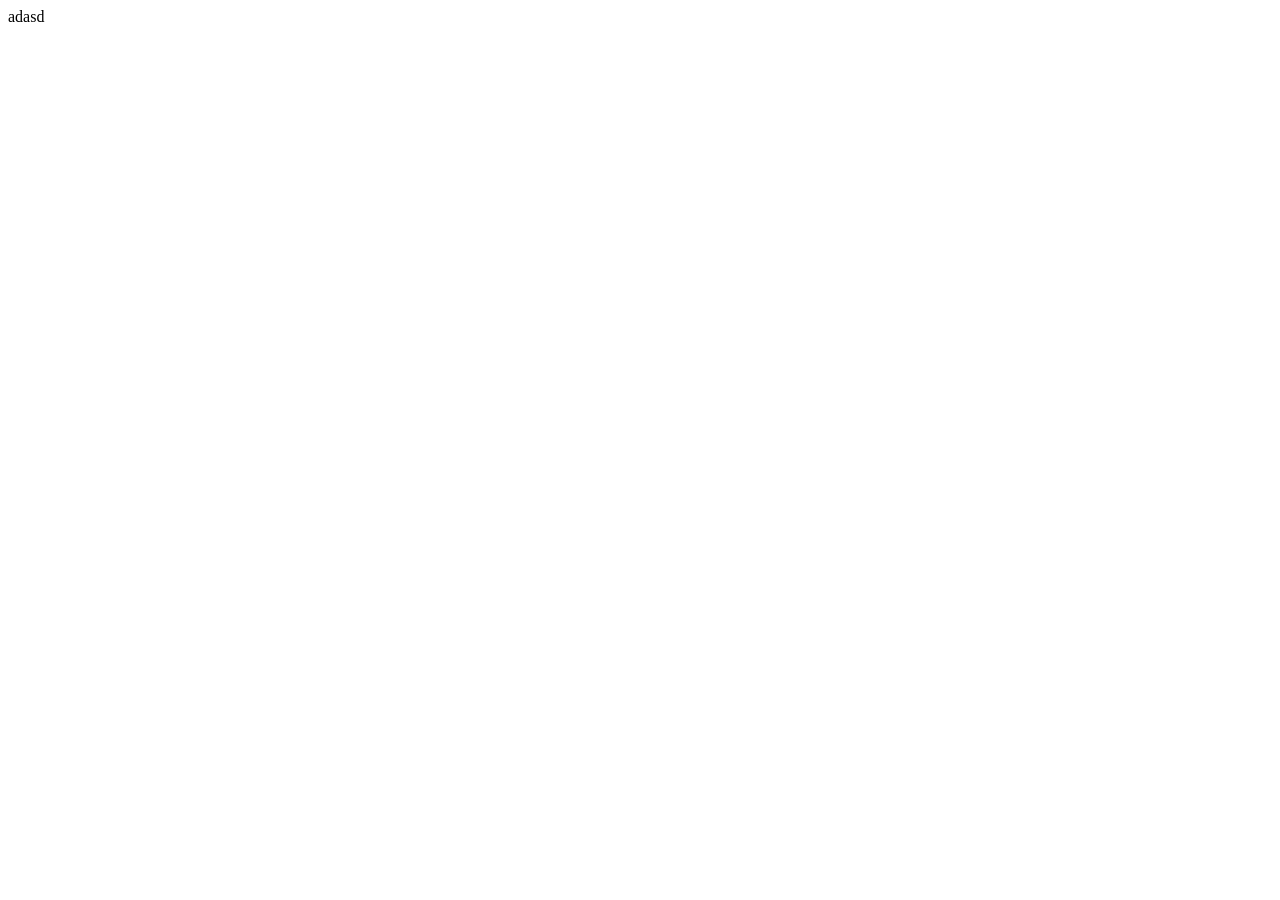
==== index.html @ 21aac508 "irst commit" ====
<!DOCTYPE html>
<html lang="en">
<head>
    <meta charset="UTF-8">
    <meta name="viewport" content="width=device-width, initial-scale=1.0">
    <title>Document</title>
</head>
<body>
    adasd
</body>
</html>
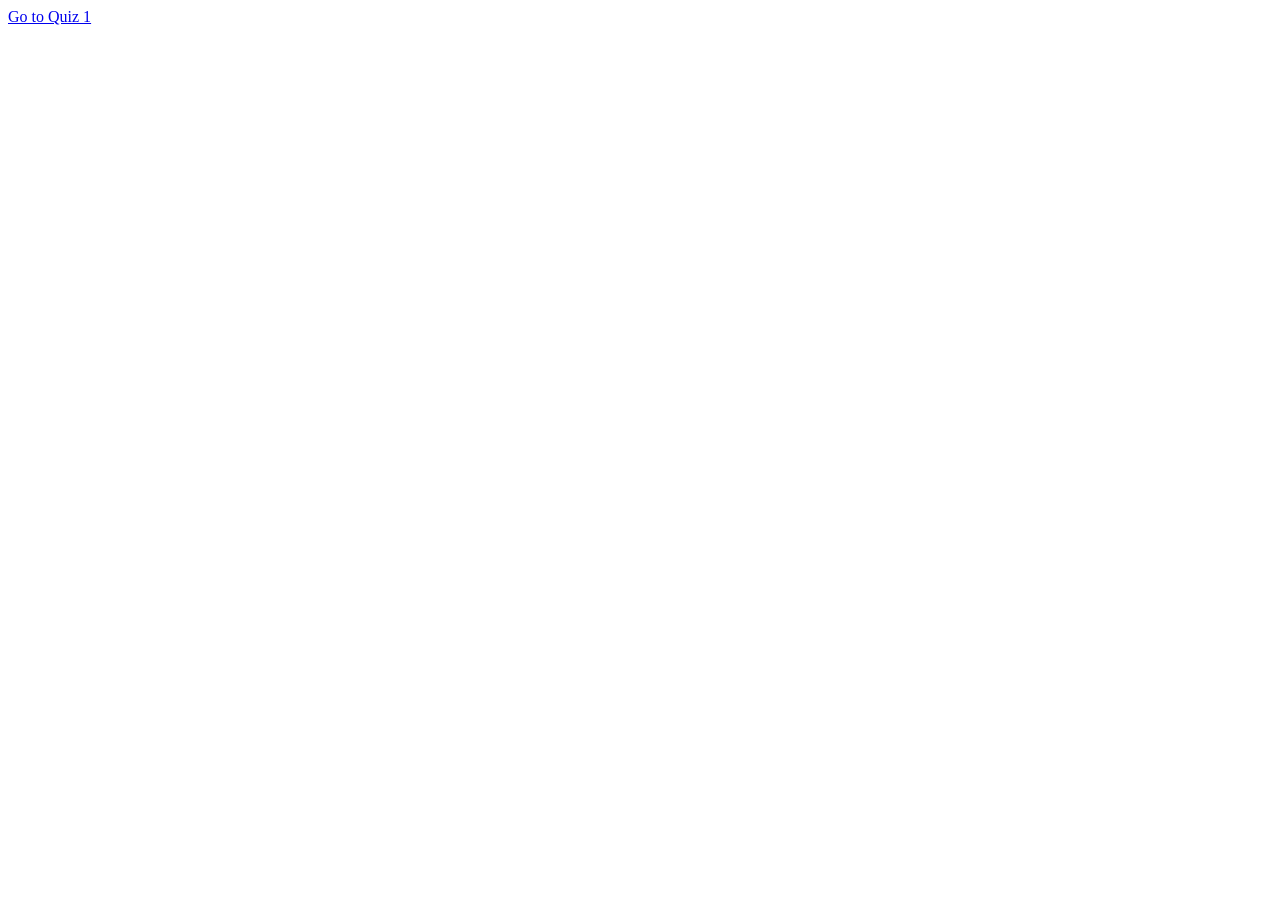
==== commit 7c627e7b: "first commit" ====
--- a/index.html
+++ b/index.html
@@ -6,6 +6,6 @@
     <title>Document</title>
 </head>
 <body>
-    adasd
+    <a href="quiz1.html">Go to Quiz 1</a>
 </body>
 </html>
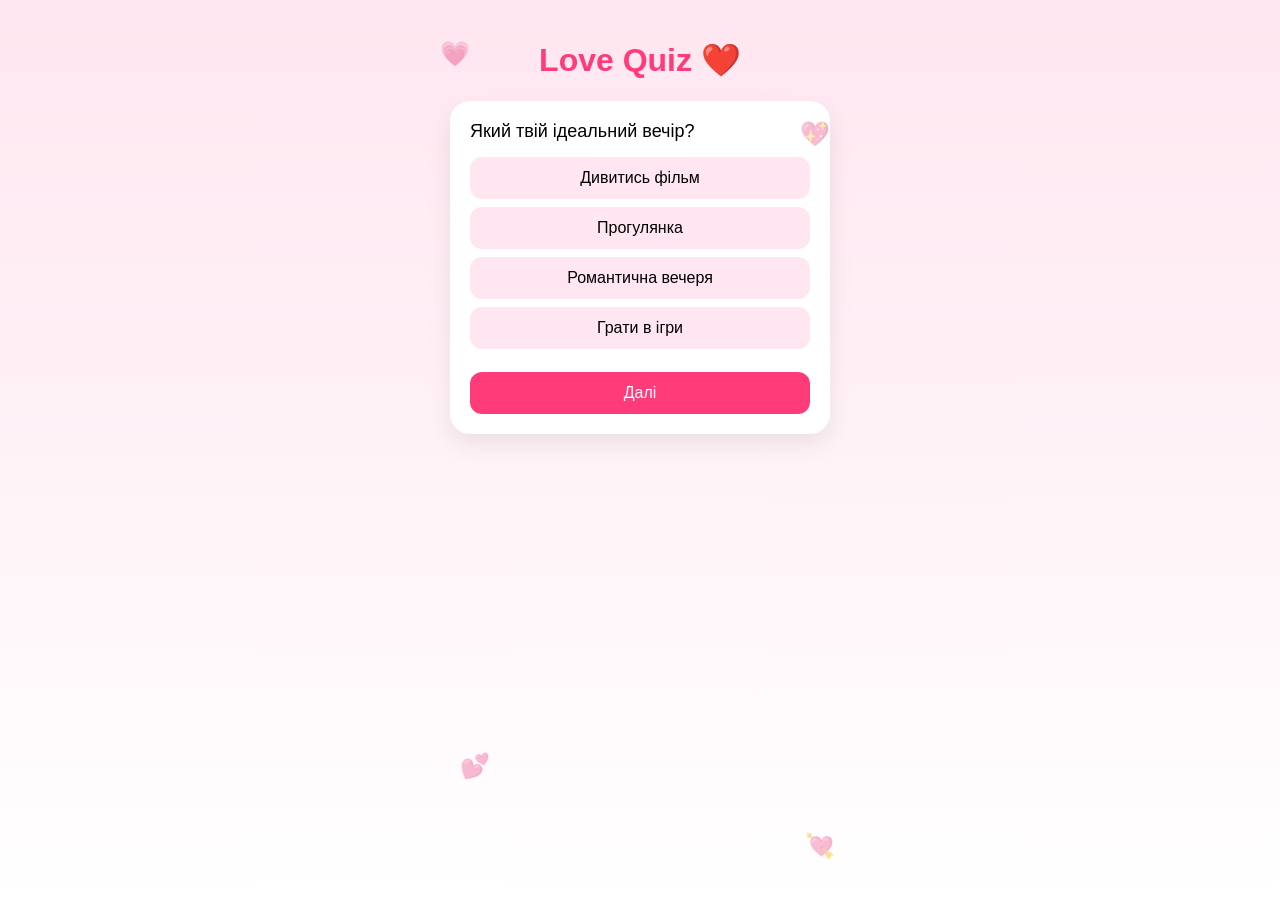
==== commit 1b4da4c3: "second commit" ====
--- a/index.html
+++ b/index.html
@@ -1,11 +1,115 @@
 <!DOCTYPE html>
-<html lang="en">
+<html lang="uk">
 <head>
-    <meta charset="UTF-8">
-    <meta name="viewport" content="width=device-width, initial-scale=1.0">
-    <title>Document</title>
+<meta charset="UTF-8">
+<meta name="viewport" content="width=device-width, initial-scale=1.0">
+<title>Love Quiz</title>
+<style>
+body{
+  margin:0;
+  font-family:Arial, sans-serif;
+  background:linear-gradient(180deg,#ffe6f0,#fff);
+  display:flex;
+  justify-content:center;
+}
+.container{
+  width:100%;
+  max-width:420px;
+  min-height:100vh;
+  padding:20px;
+  box-sizing:border-box;
+  position:relative;
+}
+
+h1{
+  text-align:center;
+  color:#ff3b7a;
+}
+
+.quiz-card{
+  background:white;
+  border-radius:20px;
+  padding:20px;
+  box-shadow:0 10px 25px rgba(0,0,0,0.08);
+  margin-top:20px;
+}
+
+.question{
+  font-size:18px;
+  margin-bottom:15px;
+}
+
+.option{
+  display:block;
+  width:100%;
+  padding:12px;
+  margin:8px 0;
+  border:none;
+  border-radius:12px;
+  background:#ffe6f0;
+  font-size:16px;
+  cursor:pointer;
+  transition:0.2s;
+}
+
+.option:hover{
+  background:#ffd1e6;
+}
+
+.next{
+  margin-top:15px;
+  width:100%;
+  padding:12px;
+  border:none;
+  border-radius:12px;
+  background:#ff3b7a;
+  color:white;
+  font-size:16px;
+}
+
+.heart{
+  position:absolute;
+  font-size:24px;
+  opacity:0.4;
+  animation:float 6s infinite ease-in-out;
+}
+
+@keyframes float{
+  0%{transform:translateY(0)}
+  50%{transform:translateY(-20px)}
+  100%{transform:translateY(0)}
+}
+
+.heart1{top:40px;left:10px}
+.heart2{top:120px;right:20px}
+.heart3{bottom:120px;left:30px}
+.heart4{bottom:40px;right:15px}
+
+</style>
 </head>
 <body>
-    <a href="quiz1.html">Go to Quiz 1</a>
+
+<div class="container">
+
+<div class="heart heart1">💗</div>
+<div class="heart heart2">💖</div>
+<div class="heart heart3">💕</div>
+<div class="heart heart4">💘</div>
+
+<h1>Love Quiz ❤️</h1>
+
+<div class="quiz-card">
+<div class="question" id="question">Який твій ідеальний вечір?</div>
+
+<button class="option">Дивитись фільм</button>
+<button class="option">Прогулянка</button>
+<button class="option">Романтична вечеря</button>
+<button class="option">Грати в ігри</button>
+
+<button class="next">Далі</button>
+</div>
+
+</div>
+
 </body>
-</html>+</html>
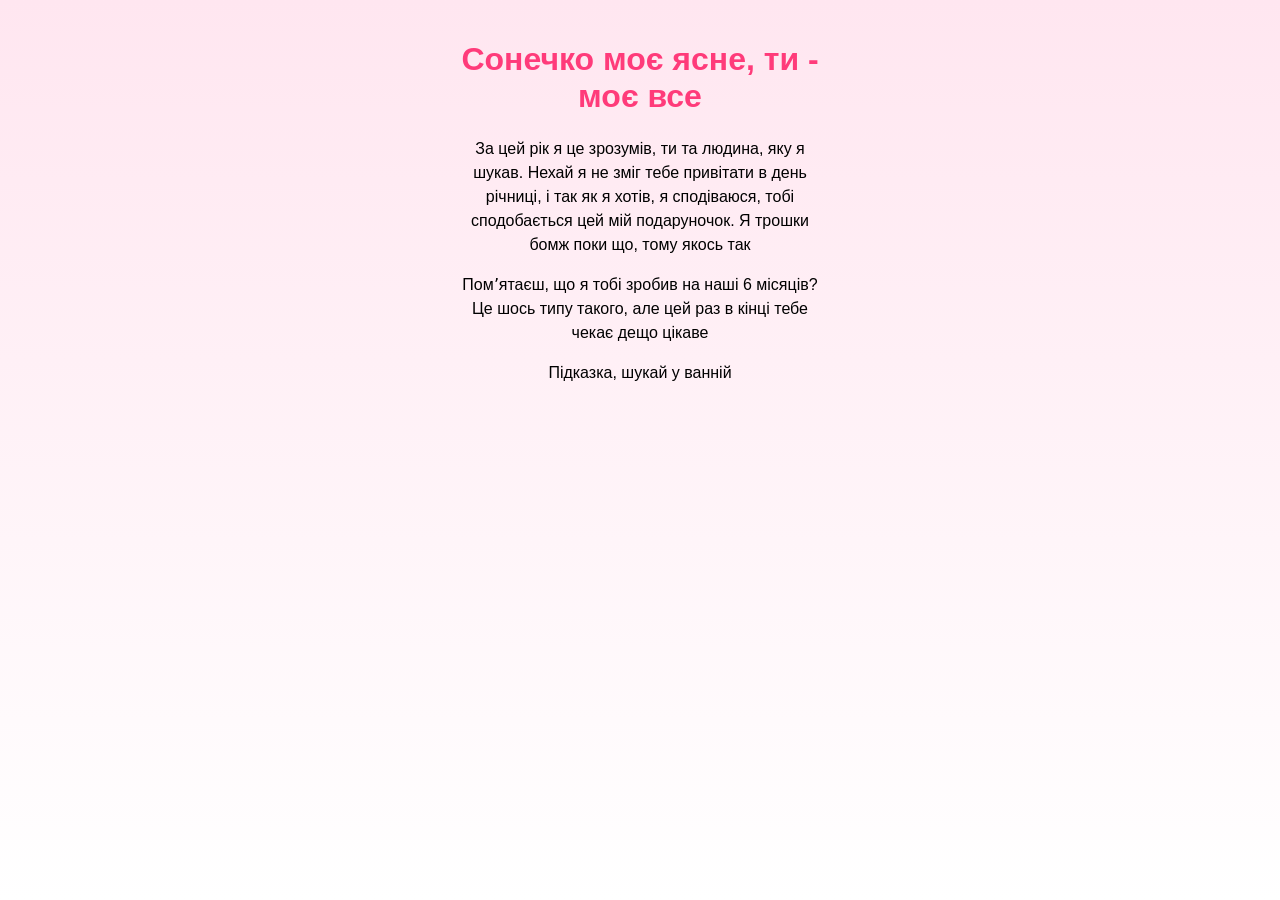
==== commit 5c2722f2: "double commit" ====
--- a/index.html
+++ b/index.html
@@ -4,112 +4,14 @@
 <meta charset="UTF-8">
 <meta name="viewport" content="width=device-width, initial-scale=1.0">
 <title>Love Quiz</title>
-<style>
-body{
-  margin:0;
-  font-family:Arial, sans-serif;
-  background:linear-gradient(180deg,#ffe6f0,#fff);
-  display:flex;
-  justify-content:center;
-}
-.container{
-  width:100%;
-  max-width:420px;
-  min-height:100vh;
-  padding:20px;
-  box-sizing:border-box;
-  position:relative;
-}
-
-h1{
-  text-align:center;
-  color:#ff3b7a;
-}
-
-.quiz-card{
-  background:white;
-  border-radius:20px;
-  padding:20px;
-  box-shadow:0 10px 25px rgba(0,0,0,0.08);
-  margin-top:20px;
-}
-
-.question{
-  font-size:18px;
-  margin-bottom:15px;
-}
-
-.option{
-  display:block;
-  width:100%;
-  padding:12px;
-  margin:8px 0;
-  border:none;
-  border-radius:12px;
-  background:#ffe6f0;
-  font-size:16px;
-  cursor:pointer;
-  transition:0.2s;
-}
-
-.option:hover{
-  background:#ffd1e6;
-}
-
-.next{
-  margin-top:15px;
-  width:100%;
-  padding:12px;
-  border:none;
-  border-radius:12px;
-  background:#ff3b7a;
-  color:white;
-  font-size:16px;
-}
-
-.heart{
-  position:absolute;
-  font-size:24px;
-  opacity:0.4;
-  animation:float 6s infinite ease-in-out;
-}
-
-@keyframes float{
-  0%{transform:translateY(0)}
-  50%{transform:translateY(-20px)}
-  100%{transform:translateY(0)}
-}
-
-.heart1{top:40px;left:10px}
-.heart2{top:120px;right:20px}
-.heart3{bottom:120px;left:30px}
-.heart4{bottom:40px;right:15px}
-
-</style>
+<link rel="stylesheet" href="style.css">
 </head>
 <body>
-
-<div class="container">
-
-<div class="heart heart1">💗</div>
-<div class="heart heart2">💖</div>
-<div class="heart heart3">💕</div>
-<div class="heart heart4">💘</div>
-
-<h1>Love Quiz ❤️</h1>
-
-<div class="quiz-card">
-<div class="question" id="question">Який твій ідеальний вечір?</div>
-
-<button class="option">Дивитись фільм</button>
-<button class="option">Прогулянка</button>
-<button class="option">Романтична вечеря</button>
-<button class="option">Грати в ігри</button>
-
-<button class="next">Далі</button>
-</div>
-
-</div>
-
+    <div class="container">
+        <h1>Сонечко моє ясне, ти - моє все</h1>
+        <p class="message">За цей рік я це зрозумів, ти та людина, яку я шукав. Нехай я не зміг тебе привітати в день річниці, і так як я хотів, я сподіваюся, тобі сподобається цей мій подаруночок. Я трошки бомж поки що, тому якось так</p>
+        <p class="message">Помʼятаєш, що я тобі зробив на наші 6 місяців? Це шось типу такого, але цей раз в кінці тебе чекає дещо цікаве</p>
+        <p class="message">Підказка, шукай у ванній</p>
+    </div>
 </body>
 </html>
--- a/style.css
+++ b/style.css
@@ -0,0 +1,78 @@
+body{
+  margin:0;
+  font-family:Arial, sans-serif;
+  background:linear-gradient(180deg,#ffe6f0,#fff);
+  display:flex;
+  justify-content:center;
+}
+.container{
+  width:100%;
+  max-width:420px;
+  min-height:100vh;
+  padding:20px;
+  box-sizing:border-box;
+  position:relative;
+}
+
+h1{
+  text-align:center;
+  color:#ff3b7a;
+}
+.message{
+  margin-top:10px;
+  font-size:16px;
+  line-height:1.5;
+  max-width: 420px;
+  text-align: center;
+}
+.quiz-card{
+  background:white;
+  border-radius:20px;
+  padding:20px;
+  box-shadow:0 10px 25px rgba(0,0,0,0.08);
+  margin-top:20px;
+}
+
+.question{
+  font-size:18px;
+  margin-bottom:15px;
+}
+
+.option{
+  display:block;
+  width:100%;
+  padding:12px;
+  margin:8px 0;
+  border:none;
+  border-radius:12px;
+  background:#ffe6f0;
+  font-size:16px;
+  cursor:pointer;
+  transition:0.2s;
+}
+
+.option:hover{
+  background:#ffd1e6;
+}
+
+.next{
+  margin-top:15px;
+  width:100%;
+  padding:12px;
+  border:none;
+  border-radius:12px;
+  background:#ff3b7a;
+  color:white;
+  font-size:16px;
+}
+
+.heart{
+  position:absolute;
+  font-size:24px;
+  opacity:0.4;
+  animation:float 6s infinite ease-in-out;
+}
+.heart1{top:40px;left:10px}
+.heart2{top:120px;right:20px}
+.heart3{bottom:120px;left:30px}
+.heart4{bottom:40px;right:15px}
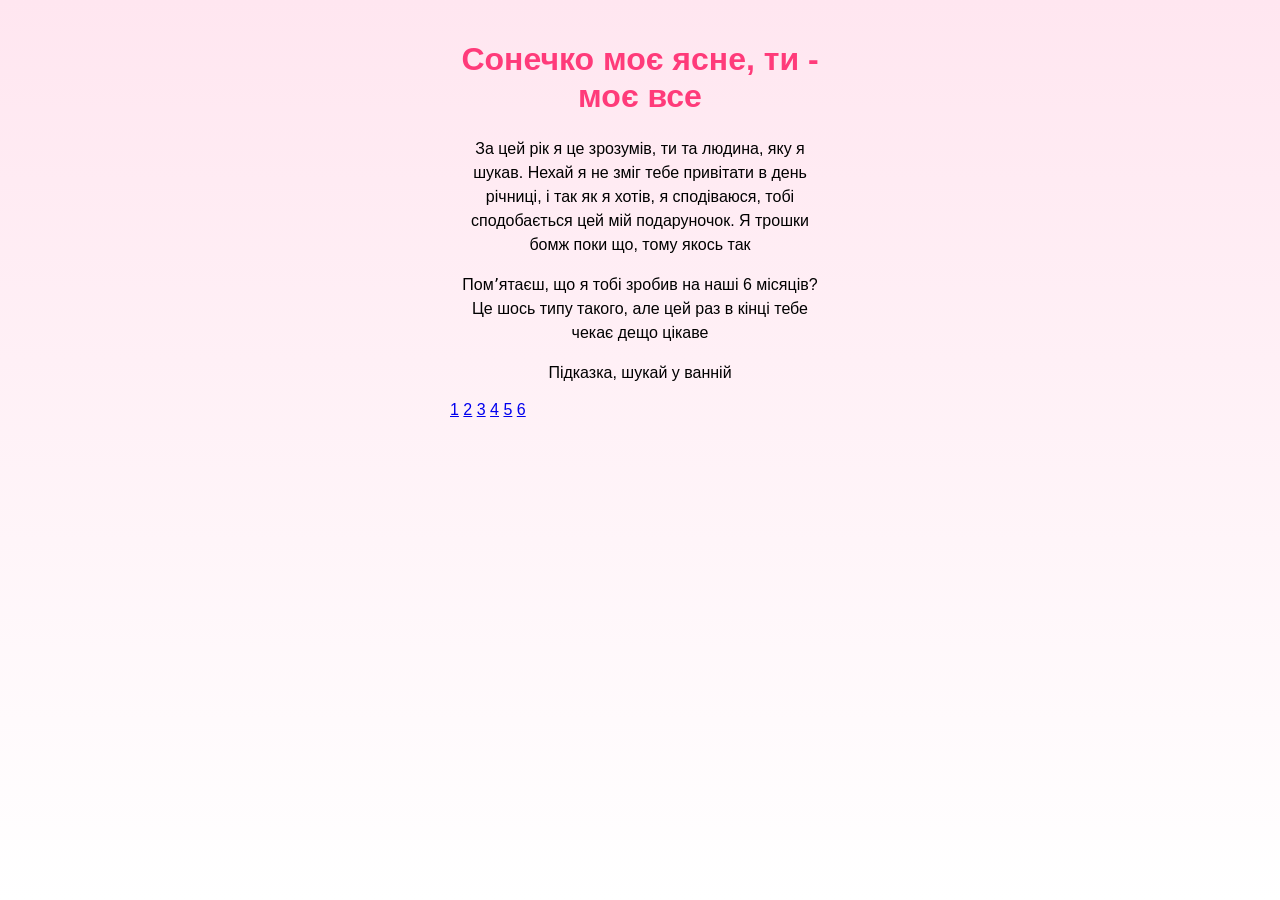
==== commit f8861772: "ff" ====
--- a/index.html
+++ b/index.html
@@ -12,6 +12,12 @@
         <p class="message">За цей рік я це зрозумів, ти та людина, яку я шукав. Нехай я не зміг тебе привітати в день річниці, і так як я хотів, я сподіваюся, тобі сподобається цей мій подаруночок. Я трошки бомж поки що, тому якось так</p>
         <p class="message">Помʼятаєш, що я тобі зробив на наші 6 місяців? Це шось типу такого, але цей раз в кінці тебе чекає дещо цікаве</p>
         <p class="message">Підказка, шукай у ванній</p>
+        <a href="quiz1.html">1</a>
+        <a href="quiz2.html">2</a>
+        <a href="quiz3.html">3</a>
+        <a href="quiz4.html">4</a>
+        <a href="quiz5.html">5</a>
+        <a href="quiz6.html">6</a>
     </div>
 </body>
 </html>
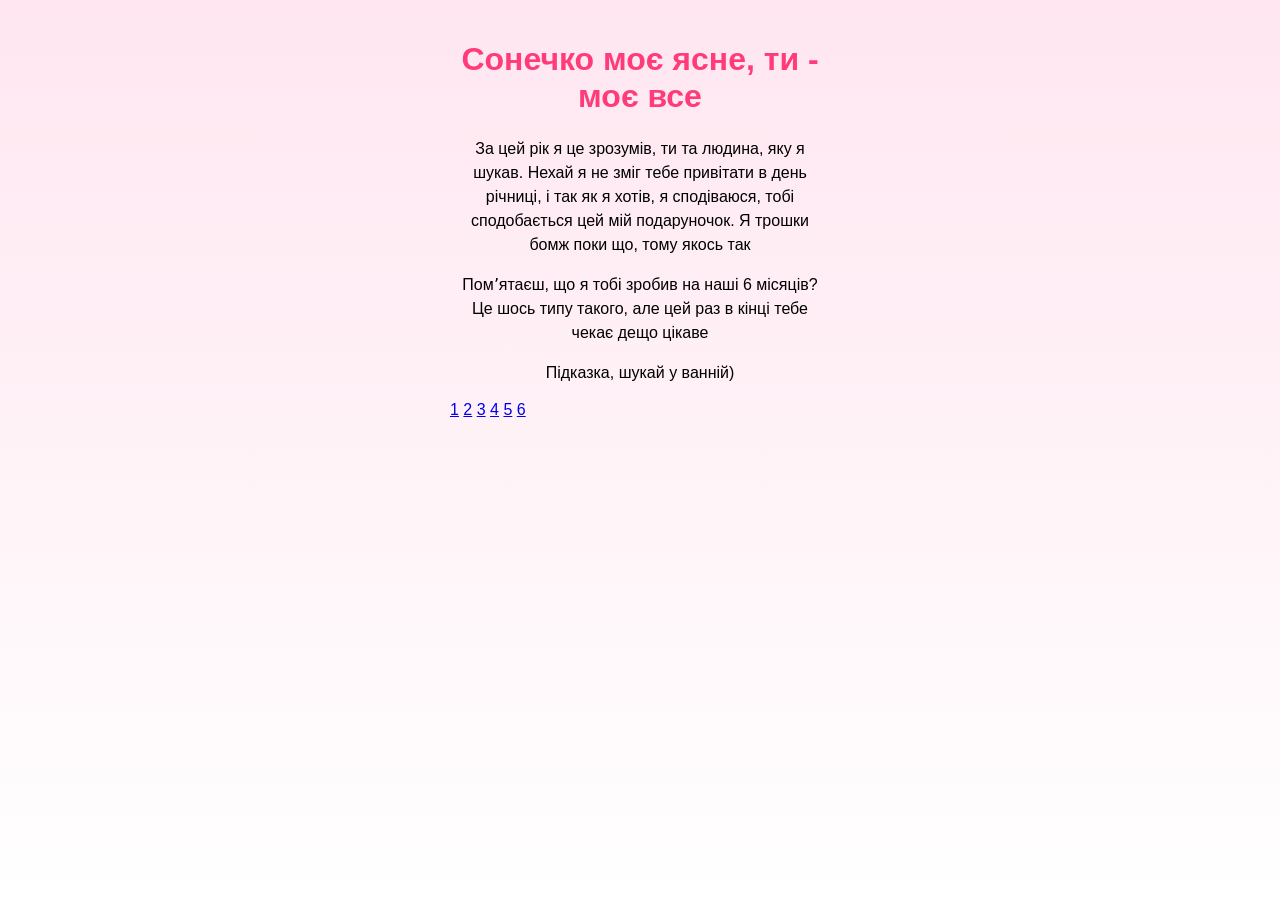
==== commit be99b9a1: "h" ====
--- a/index.html
+++ b/index.html
@@ -11,7 +11,7 @@
         <h1>Сонечко моє ясне, ти - моє все</h1>
         <p class="message">За цей рік я це зрозумів, ти та людина, яку я шукав. Нехай я не зміг тебе привітати в день річниці, і так як я хотів, я сподіваюся, тобі сподобається цей мій подаруночок. Я трошки бомж поки що, тому якось так</p>
         <p class="message">Помʼятаєш, що я тобі зробив на наші 6 місяців? Це шось типу такого, але цей раз в кінці тебе чекає дещо цікаве</p>
-        <p class="message">Підказка, шукай у ванній</p>
+        <p class="message">Підказка, шукай у ванній)</p>
         <a href="quiz1.html">1</a>
         <a href="quiz2.html">2</a>
         <a href="quiz3.html">3</a>
